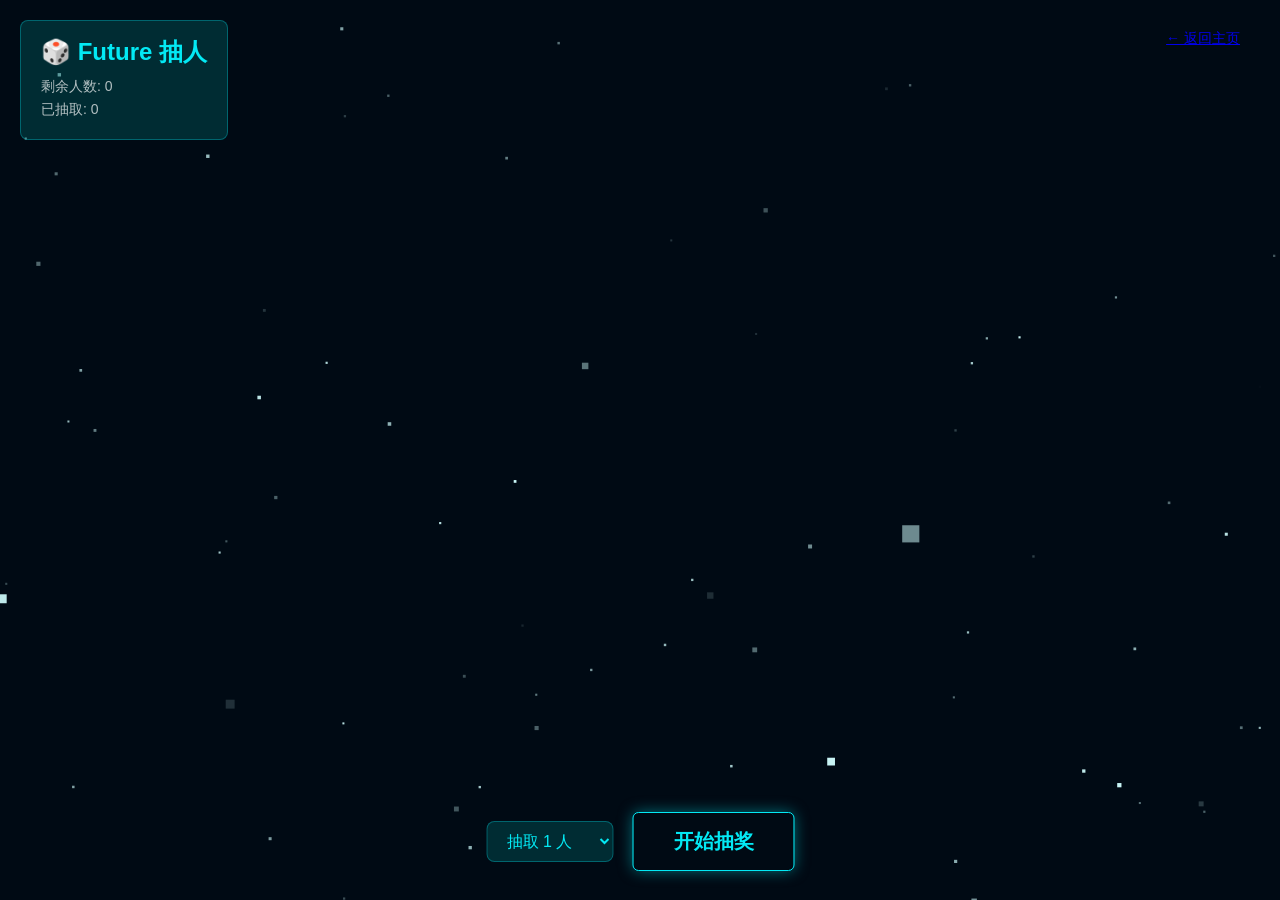
==== future/index.html @ 39458bb5 "Add files via upload" ====
<!DOCTYPE html>
<html>
<head>
    <meta charset="utf-8">
    <title>Future 3D抽人</title>
    <meta name="viewport" content="width=device-width, user-scalable=no, minimum-scale=1.0, maximum-scale=1.0">
    <style>
        * {
            margin: 0;
            padding: 0;
            box-sizing: border-box;
        }

        html, body {
            height: 100%;
            overflow: hidden;
        }

        body {
            background: linear-gradient(to bottom, #131313 0%, #02101c 100%);
            font-family: 'Segoe UI', Helvetica, sans-serif;
        }

        #container {
            z-index: 3;
            position: relative;
            margin: 0 15vh;
        }

        #menu {
            position: fixed;
            bottom: 30px;
            left: 50%;
            transform: translateX(-50%);
            z-index: 10;
            display: flex;
            gap: 20px;
            align-items: center;
        }

        .canvas-box {
            position: fixed;
            left: 0;
            top: 0;
            z-index: -1;
        }

        #prizeBar {
            position: fixed;
            left: 20px;
            top: 20px;
            z-index: 5;
            color: #03e9f4;
        }

        .prize-info {
            background: rgba(0, 127, 127, 0.3);
            border: 1px solid rgba(3, 233, 244, 0.3);
            padding: 15px 20px;
            border-radius: 8px;
            margin-bottom: 10px;
        }

        .prize-info h3 {
            font-size: 24px;
            margin-bottom: 10px;
            color: #03e9f4;
        }

        .prize-info p {
            font-size: 14px;
            color: rgba(255, 255, 255, 0.7);
            margin: 5px 0;
        }

        .count-select {
            background: rgba(0, 127, 127, 0.3);
            border: 1px solid rgba(3, 233, 244, 0.3);
            color: #03e9f4;
            padding: 10px 15px;
            border-radius: 8px;
            font-size: 16px;
            cursor: pointer;
            outline: none;
        }

        .count-select option {
            background: #02101c;
            color: #03e9f4;
        }

        button {
            color: #03e9f4;
            background: transparent;
            outline: 1px solid #03e9f4;
            border: 0;
            padding: 15px 40px;
            font-size: 20px;
            font-weight: bold;
            cursor: pointer;
            border-radius: 5px;
            transition: all 0.3s;
        }

        button:hover {
            background-color: rgba(3, 233, 244, 0.3);
        }

        button:active {
            color: #000;
            background-color: rgba(3, 233, 244, 0.8);
        }

        #lotteryBtn {
            animation: breath 1.6s linear infinite;
            box-shadow: 0 0 15px rgba(3, 233, 244, 0.5);
        }

        @keyframes breath {
            0% { transform: scale(0.95); opacity: 0.8; }
            50% { transform: scale(1.05); opacity: 1; }
            100% { transform: scale(0.95); opacity: 0.8; }
        }

        .element {
            width: 120px;
            height: 150px;
            background: rgba(0, 127, 127, 0.6);
            box-shadow: 0 0 10px rgba(3, 233, 244, 0.3);
            border: 1px solid rgba(3, 233, 244, 0.2);
            text-align: center;
            cursor: default;
            transition: background-color 0.3s;
            display: flex;
            flex-direction: column;
            justify-content: center;
            align-items: center;
            padding: 10px;
        }

        .element .name {
            font-size: 22px;
            font-weight: bold;
            color: rgba(255, 255, 255, 0.9);
            text-shadow: 0 0 8px rgba(3, 233, 244, 0.8);
        }

        .highlight {
            background-color: rgba(253, 105, 0, 0.9) !important;
            box-shadow: 0 0 15px rgba(253, 105, 0, 0.8);
            border: 1px solid rgba(253, 105, 0, 0.5);
        }

        .prize.element {
            background-color: rgba(253, 105, 0, 0.85) !important;
            box-shadow: 0 0 15px rgba(253, 105, 0, 0.9);
        }

        .qipao-container {
            position: fixed;
            right: 20px;
            top: 100px;
            width: 280px;
            z-index: 10;
        }

        .qipao {
            width: 100%;
            padding: 12px;
            margin: 8px 0;
            box-sizing: border-box;
            font-size: 14px;
            background-color: rgba(3, 233, 244, 0.2);
            border: 1px solid rgba(3, 233, 244, 0.3);
            color: #03e9f4;
            border-radius: 5px;
            animation: slideIn 0.3s ease-out;
        }

        @keyframes slideIn {
            from { transform: translateX(100px); opacity: 0; }
            to { transform: translateX(0); opacity: 1; }
        }

        .back-btn {
            position: fixed;
            top: 20px;
            right: 20px;
            z-index: 10;
            padding: 10px 20px;
            font-size: 14px;
        }

        .used-count {
            color: rgba(255, 255, 255, 0.6);
            font-size: 12px;
            margin-top: 5px;
        }

        .none {
            display: none;
        }
    </style>
</head>
<body>
    <div class="canvas-box">
        <canvas id="canvas">你的浏览器不支持canvas</canvas>
    </div>

    <div id="prizeBar">
        <div class="prize-info">
            <h3>🎲 Future 抽人</h3>
            <p>剩余人数: <span id="leftCount">0</span></p>
            <p>已抽取: <span id="usedCount">0</span></p>
        </div>
    </div>

    <div id="container"></div>

    <div id="menu">
        <select class="count-select" id="countSelect">
            <option value="1">抽取 1 人</option>
            <option value="2">抽取 2 人</option>
            <option value="3">抽取 3 人</option>
            <option value="4">抽取 4 人</option>
            <option value="5">抽取 5 人</option>
            <option value="6">抽取 6 人</option>
            <option value="7">抽取 7 人</option>
            <option value="8">抽取 8 人</option>
            <option value="9">抽取 9 人</option>
            <option value="10">抽取 10 人</option>
        </select>
        <button id="lotteryBtn">开始抽奖</button>
    </div>

    <a href="../index.html" class="back-btn">
        ← 返回主页
    </a>

    <div class="qipao-container"></div>

    <script src="libs/three.min.js"></script>
    <script src="libs/tween.min.js"></script>
    <script src="libs/TrackballControls.js"></script>
    <script src="libs/CSS3DRenderer.js"></script>
    <script src="libs/canvas.js"></script>

    <script>
        const ROW_COUNT = 7;
        const COLUMN_COUNT = 17;
        const STORAGE_KEY_NAMES = 'nameRoll_names';
        const STORAGE_KEY_USED = 'nameRoll_usedNames';
        const ROTATE_TIME = 3000;

        let TOTAL_CARDS;
        let camera, scene, renderer, controls;
        let threeDCards = [];
        let targets = { table: [], sphere: [] };
        let rotateObj;
        let isLotting = false;
        let currentLuckys = [];
        let selectedCardIndex = [];
        let basicData = {
            users: [],
            leftUsers: [],
            usedNames: []
        };

        const btns = {
            lottery: document.querySelector("#lotteryBtn"),
            countSelect: document.querySelector("#countSelect")
        };

        initAll();

        function initAll() {
            loadFromStorage();
            
            if (basicData.users.length === 0) {
                addQipao('⚠️ 请先在主页导入名单！');
                return;
            }

            updateCountDisplay();
            initCards();
            animate();
            shineCard();
        }

        function loadFromStorage() {
            try {
                const names = localStorage.getItem(STORAGE_KEY_NAMES);
                const usedNames = localStorage.getItem(STORAGE_KEY_USED);
                
                if (names) {
                    basicData.users = JSON.parse(names);
                }
                if (usedNames) {
                    basicData.usedNames = JSON.parse(usedNames);
                }
                basicData.leftUsers = basicData.users.filter(name => !basicData.usedNames.includes(name));
            } catch (e) {
                console.error('加载数据失败:', e);
            }
        }

        function saveToStorage() {
            try {
                localStorage.setItem(STORAGE_KEY_USED, JSON.stringify(basicData.usedNames));
            } catch (e) {
                console.error('保存数据失败:', e);
            }
        }

        function updateCountDisplay() {
            document.getElementById('leftCount').textContent = basicData.leftUsers.length;
            document.getElementById('usedCount').textContent = basicData.usedNames.length;
        }

        function initCards() {
            const member = basicData.leftUsers.slice();
            const length = member.length;
            
            if (length === 0) {
                addQipao('⚠️ 所有人均已抽取！请返回主页清除历史');
                return;
            }

            const totalMember = member.length;
            const position = {
                x: (140 * COLUMN_COUNT - 20) / 2,
                y: (180 * ROW_COUNT - 20) / 2
            };

            camera = new THREE.PerspectiveCamera(40, window.innerWidth / window.innerHeight, 1, 10000);
            camera.position.z = 3000;

            scene = new THREE.Scene();

            let index = 0;
            for (let i = 0; i < ROW_COUNT; i++) {
                for (let j = 0; j < COLUMN_COUNT; j++) {
                    if (index >= length) break;
                    
                    const element = createCard(member[index], index);
                    const object = new THREE.CSS3DObject(element);
                    object.position.x = Math.random() * 4000 - 2000;
                    object.position.y = Math.random() * 4000 - 2000;
                    object.position.z = Math.random() * 4000 - 2000;
                    scene.add(object);
                    threeDCards.push(object);

                    const target = new THREE.Object3D();
                    target.position.x = j * 140 - position.x;
                    target.position.y = -(i * 180) + position.y;
                    targets.table.push(target);
                    index++;
                }
            }

            TOTAL_CARDS = threeDCards.length;

            // sphere formation
            for (let i = 0; i < TOTAL_CARDS; i++) {
                const phi = Math.acos(-1 + (2 * i) / TOTAL_CARDS);
                const theta = Math.sqrt(TOTAL_CARDS * Math.PI) * phi;
                const object = new THREE.Object3D();
                object.position.setFromSphericalCoords(800, phi, theta);
                const vector = object.position.clone().multiplyScalar(2);
                object.lookAt(vector);
                targets.sphere.push(object);
            }

            renderer = new THREE.CSS3DRenderer();
            renderer.setSize(window.innerWidth, window.innerHeight);
            document.getElementById("container").appendChild(renderer.domElement);

            controls = new THREE.TrackballControls(camera, renderer.domElement);
            controls.rotateSpeed = 0.5;
            controls.minDistance = 500;
            controls.maxDistance = 6000;
            controls.addEventListener("change", render);

            bindEvent();
            transform(targets.sphere, 2000);
        }

        function createCard(name, id) {
            const element = document.createElement("div");
            element.className = "element";
            element.id = "card-" + id;
            
            const nameEl = document.createElement("div");
            nameEl.className = "name";
            nameEl.textContent = name;
            element.appendChild(nameEl);
            
            return element;
        }

        function bindEvent() {
            btns.lottery.addEventListener("click", function() {
                if (isLotting) {
                    // 停止抽奖
                    rotateObj.stop();
                    btns.lottery.innerHTML = "开始抽奖";
                    return;
                }

                const selectCount = parseInt(btns.countSelect.value);
                if (selectCount > basicData.leftUsers.length) {
                    addQipao(`剩余人数不足${selectCount}人！`);
                    return;
                }

                setLotteryStatus(true);
                btns.lottery.innerHTML = "停止";
                addQipao(`正在抽取${selectCount}人，准备好运气！`);
                
                resetCard().then(() => {
                    lottery(selectCount);
                });
            });

            window.addEventListener("resize", onWindowResize, false);
        }

        function setLotteryStatus(status) {
            isLotting = status;
        }

        function transform(targets, duration) {
            for (let i = 0; i < threeDCards.length; i++) {
                const object = threeDCards[i];
                const target = targets[i];

                new TWEEN.Tween(object.position)
                    .to({
                        x: target.position.x,
                        y: target.position.y,
                        z: target.position.z
                    }, Math.random() * duration + duration)
                    .easing(TWEEN.Easing.Exponential.InOut)
                    .start();

                new TWEEN.Tween(object.rotation)
                    .to({
                        x: target.rotation.x,
                        y: target.rotation.y,
                        z: target.rotation.z
                    }, Math.random() * duration + duration)
                    .easing(TWEEN.Easing.Exponential.InOut)
                    .start();
            }

            new TWEEN.Tween(this)
                .to({}, duration * 2)
                .onUpdate(render)
                .start();
        }

        function rotateBall() {
            return new Promise((resolve) => {
                scene.rotation.y = 0;
                rotateObj = new TWEEN.Tween(scene.rotation);
                rotateObj
                    .to({ y: Math.PI * 6 }, ROTATE_TIME)
                    .onUpdate(render)
                    .start()
                    .onStop(() => {
                        scene.rotation.y = 0;
                        resolve();
                    })
                    .onComplete(() => {
                        resolve();
                    });
            });
        }

        function onWindowResize() {
            camera.aspect = window.innerWidth / window.innerHeight;
            camera.updateProjectionMatrix();
            renderer.setSize(window.innerWidth, window.innerHeight);
            render();
        }

        function animate() {
            requestAnimationFrame(animate);
            TWEEN.update();
            controls.update();
        }

        function render() {
            renderer.render(scene, camera);
        }

        function lottery(perCount) {
            rotateBall().then(() => {
                currentLuckys = [];
                selectedCardIndex = [];

                for (let i = 0; i < perCount; i++) {
                    const luckyIndex = Math.floor(Math.random() * basicData.leftUsers.length);
                    currentLuckys.push(basicData.leftUsers[luckyIndex]);
                    basicData.leftUsers.splice(luckyIndex, 1);

                    const cardIndex = i % TOTAL_CARDS;
                    selectedCardIndex.push(cardIndex);
                }

                basicData.usedNames = basicData.usedNames.concat(currentLuckys);
                saveToStorage();
                updateCountDisplay();
                
                addQipao(`🎉 恭喜 ${currentLuckys.join('、')}！`);
                selectCard();
            });
        }

        function selectCard(duration = 600) {
            const width = 140;
            let tag = -(currentLuckys.length - 1) / 2;
            const locates = [];

            for (let i = 0; i < currentLuckys.length; i++) {
                locates.push({
                    x: tag * width,
                    y: 0
                });
                tag++;
            }

            selectedCardIndex.forEach((cardIndex, index) => {
                const object = threeDCards[cardIndex];
                new TWEEN.Tween(object.position)
                    .to({
                        x: locates[index].x,
                        y: locates[index].y,
                        z: 2000
                    }, Math.random() * duration + duration)
                    .easing(TWEEN.Easing.Exponential.InOut)
                    .start();

                new TWEEN.Tween(object.rotation)
                    .to({ x: 0, y: 0, z: 0 }, Math.random() * duration + duration)
                    .easing(TWEEN.Easing.Exponential.InOut)
                    .start();

                object.element.classList.add('prize');
            });

            new TWEEN.Tween(this)
                .to({}, duration * 2)
                .onUpdate(render)
                .start()
                .onComplete(() => {
                    setLotteryStatus(false);
                    btns.lottery.innerHTML = "再次抽取";
                });
        }

        function resetCard(duration = 500) {
            if (currentLuckys.length === 0) {
                return Promise.resolve();
            }

            selectedCardIndex.forEach(index => {
                const object = threeDCards[index];
                const target = targets.sphere[index];

                new TWEEN.Tween(object.position)
                    .to({
                        x: target.position.x,
                        y: target.position.y,
                        z: target.position.z
                    }, Math.random() * duration + duration)
                    .easing(TWEEN.Easing.Exponential.InOut)
                    .start();

                new TWEEN.Tween(object.rotation)
                    .to({
                        x: target.rotation.x,
                        y: target.rotation.y,
                        z: target.rotation.z
                    }, Math.random() * duration + duration)
                    .easing(TWEEN.Easing.Exponential.InOut)
                    .start();
            });

            return new Promise((resolve) => {
                new TWEEN.Tween(this)
                    .to({}, duration * 2)
                    .onUpdate(render)
                    .start()
                    .onComplete(() => {
                        selectedCardIndex.forEach(index => {
                            threeDCards[index].element.classList.remove('prize');
                        });
                        resolve();
                    });
            });
        }

        function shineCard() {
            setInterval(() => {
                if (isLotting) return;
                if (basicData.leftUsers.length === 0) return;
                
                const randomIndex = Math.floor(Math.random() * TOTAL_CARDS);
                const card = threeDCards[randomIndex];
                if (card && !selectedCardIndex.includes(randomIndex)) {
                    const hue = Math.random() * 0.5 + 0.5;
                    card.element.style.backgroundColor = `rgba(0, 127, 127, ${Math.random() * 0.5 + 0.5})`;
                }
            }, 500);
        }

        // 气泡提示
        let qipaoList = [];
        function addQipao(text) {
            let qipao;
            if (qipaoList.length > 0) {
                qipao = qipaoList.shift();
            } else {
                qipao = document.createElement("div");
                qipao.className = "qipao";
                document.querySelector(".qipao-container").appendChild(qipao);
            }
            
            qipao.textContent = text;
            qipao.style.animation = 'none';
            qipao.offsetHeight;
            qipao.style.animation = 'slideIn 0.3s ease-out';
            
            setTimeout(() => {
                qipaoList.push(qipao);
            }, 3000);
        }
    </script>
</body>
</html>
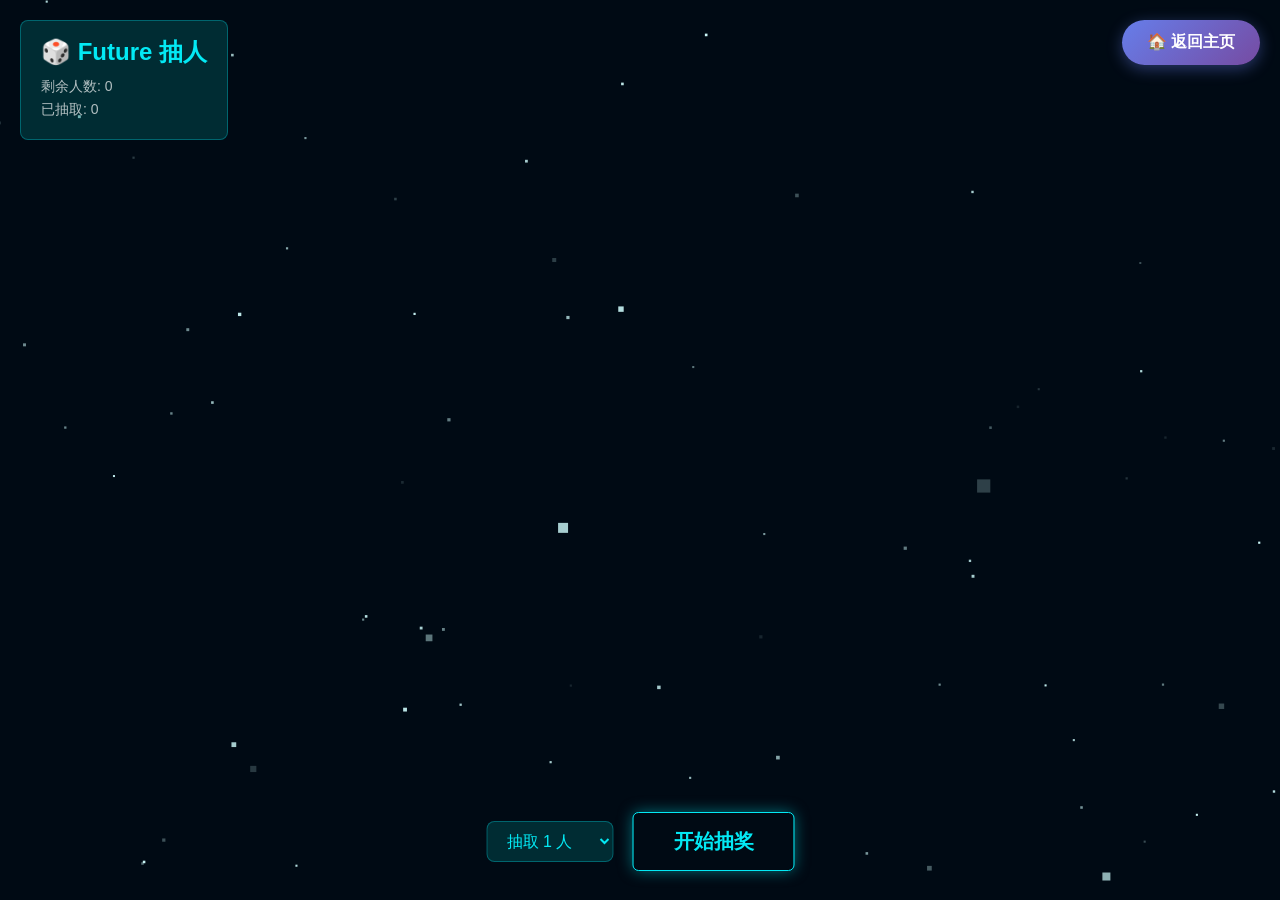
==== commit 123f1f35: "初始提交 - 名字抽选器" ====
--- a/future/index.html
+++ b/future/index.html
@@ -24,7 +24,9 @@
         #container {
             z-index: 3;
             position: relative;
-            margin: 0 15vh;
+            width: 100%;
+            height: 100vh;
+            margin: 0 auto;
         }
 
         #menu {
@@ -123,8 +125,8 @@
         }
 
         .element {
-            width: 120px;
-            height: 150px;
+            width: 80px;
+            height: 100px;
             background: rgba(0, 127, 127, 0.6);
             box-shadow: 0 0 10px rgba(3, 233, 244, 0.3);
             border: 1px solid rgba(3, 233, 244, 0.2);
@@ -139,7 +141,7 @@
         }
 
         .element .name {
-            font-size: 22px;
+            font-size: 14px;
             font-weight: bold;
             color: rgba(255, 255, 255, 0.9);
             text-shadow: 0 0 8px rgba(3, 233, 244, 0.8);
@@ -187,8 +189,20 @@
             top: 20px;
             right: 20px;
             z-index: 10;
-            padding: 10px 20px;
-            font-size: 14px;
+            padding: 12px 25px;
+            font-size: 16px;
+            background: linear-gradient(135deg, #667eea 0%, #764ba2 100%);
+            color: white;
+            border-radius: 25px;
+            font-weight: bold;
+            text-decoration: none;
+            box-shadow: 0 4px 15px rgba(102, 126, 234, 0.4);
+            transition: all 0.3s;
+        }
+
+        .back-btn:hover {
+            transform: scale(1.05);
+            box-shadow: 0 6px 20px rgba(102, 126, 234, 0.6);
         }
 
         .used-count {
@@ -234,7 +248,7 @@
     </div>
 
     <a href="../index.html" class="back-btn">
-        ← 返回主页
+        🏠 返回主页
     </a>
 
     <div class="qipao-container"></div>
@@ -249,7 +263,6 @@
         const ROW_COUNT = 7;
         const COLUMN_COUNT = 17;
         const STORAGE_KEY_NAMES = 'nameRoll_names';
-        const STORAGE_KEY_USED = 'nameRoll_usedNames';
         const ROTATE_TIME = 3000;
 
         let TOTAL_CARDS;
@@ -260,10 +273,10 @@
         let isLotting = false;
         let currentLuckys = [];
         let selectedCardIndex = [];
+        let drawnNames = [];
         let basicData = {
             users: [],
-            leftUsers: [],
-            usedNames: []
+            leftUsers: []
         };
 
         const btns = {
@@ -290,31 +303,29 @@
         function loadFromStorage() {
             try {
                 const names = localStorage.getItem(STORAGE_KEY_NAMES);
-                const usedNames = localStorage.getItem(STORAGE_KEY_USED);
                 
                 if (names) {
                     basicData.users = JSON.parse(names);
                 }
-                if (usedNames) {
-                    basicData.usedNames = JSON.parse(usedNames);
-                }
-                basicData.leftUsers = basicData.users.filter(name => !basicData.usedNames.includes(name));
+                // 只从名单中过滤当前会话已抽取的
+                basicData.leftUsers = basicData.users.filter(name => !drawnNames.includes(name));
             } catch (e) {
                 console.error('加载数据失败:', e);
             }
         }
 
-        function saveToStorage() {
-            try {
-                localStorage.setItem(STORAGE_KEY_USED, JSON.stringify(basicData.usedNames));
-            } catch (e) {
-                console.error('保存数据失败:', e);
-            }
-        }
-
         function updateCountDisplay() {
+            // 刷新剩余人数（从原始名单中过滤已抽取的）
+            basicData.leftUsers = basicData.users.filter(name => !drawnNames.includes(name));
             document.getElementById('leftCount').textContent = basicData.leftUsers.length;
-            document.getElementById('usedCount').textContent = basicData.usedNames.length;
+            document.getElementById('usedCount').textContent = drawnNames.length;
+        }
+
+        function updateCountDisplay() {
+            // 刷新剩余人数
+            basicData.leftUsers = basicData.users.filter(name => !drawnNames.includes(name));
+            document.getElementById('leftCount').textContent = basicData.leftUsers.length;
+            document.getElementById('usedCount').textContent = drawnNames.length;
         }
 
         function initCards() {
@@ -328,14 +339,15 @@
 
             const totalMember = member.length;
             const position = {
-                x: (140 * COLUMN_COUNT - 20) / 2,
-                y: (180 * ROW_COUNT - 20) / 2
+                x: (100 * COLUMN_COUNT - 20) / 2,
+                y: (120 * ROW_COUNT - 20) / 2
             };
 
             camera = new THREE.PerspectiveCamera(40, window.innerWidth / window.innerHeight, 1, 10000);
-            camera.position.z = 3000;
+            camera.position.set(0, 0, 2000);
 
             scene = new THREE.Scene();
+            scene.rotation.y = 0;
 
             let index = 0;
             for (let i = 0; i < ROW_COUNT; i++) {
@@ -344,15 +356,15 @@
                     
                     const element = createCard(member[index], index);
                     const object = new THREE.CSS3DObject(element);
-                    object.position.x = Math.random() * 4000 - 2000;
-                    object.position.y = Math.random() * 4000 - 2000;
-                    object.position.z = Math.random() * 4000 - 2000;
+                    object.position.x = Math.random() * 2000 - 1000;
+                    object.position.y = Math.random() * 2000 - 1000;
+                    object.position.z = Math.random() * 2000 - 1000;
                     scene.add(object);
                     threeDCards.push(object);
 
                     const target = new THREE.Object3D();
-                    target.position.x = j * 140 - position.x;
-                    target.position.y = -(i * 180) + position.y;
+                    target.position.x = j * 100 - position.x;
+                    target.position.y = -(i * 120) + position.y;
                     targets.table.push(target);
                     index++;
                 }
@@ -360,12 +372,13 @@
 
             TOTAL_CARDS = threeDCards.length;
 
-            // sphere formation
+            // sphere formation - 根据人数调整半径
+            const sphereRadius = Math.max(400, Math.sqrt(TOTAL_CARDS) * 80);
             for (let i = 0; i < TOTAL_CARDS; i++) {
                 const phi = Math.acos(-1 + (2 * i) / TOTAL_CARDS);
                 const theta = Math.sqrt(TOTAL_CARDS * Math.PI) * phi;
                 const object = new THREE.Object3D();
-                object.position.setFromSphericalCoords(800, phi, theta);
+                object.position.setFromSphericalCoords(sphereRadius, phi, theta);
                 const vector = object.position.clone().multiplyScalar(2);
                 object.lookAt(vector);
                 targets.sphere.push(object);
@@ -416,6 +429,9 @@
                 setLotteryStatus(true);
                 btns.lottery.innerHTML = "停止";
                 addQipao(`正在抽取${selectCount}人，准备好运气！`);
+                
+                // 播放转动音效
+                playSpinSound();
                 
                 resetCard().then(() => {
                     lottery(selectCount);
@@ -504,13 +520,20 @@
                     currentLuckys.push(basicData.leftUsers[luckyIndex]);
                     basicData.leftUsers.splice(luckyIndex, 1);
 
-                    const cardIndex = i % TOTAL_CARDS;
+                    // 随机一个不重复的位置
+                    let cardIndex;
+                    do {
+                        cardIndex = Math.floor(Math.random() * TOTAL_CARDS);
+                    } while (selectedCardIndex.includes(cardIndex));
                     selectedCardIndex.push(cardIndex);
                 }
 
-                basicData.usedNames = basicData.usedNames.concat(currentLuckys);
-                saveToStorage();
+                // 记录已抽取的名字
+                drawnNames = drawnNames.concat(currentLuckys);
                 updateCountDisplay();
+                
+                // 播放恭喜音效
+                playSuccessSound();
                 
                 addQipao(`🎉 恭喜 ${currentLuckys.join('、')}！`);
                 selectCard();
@@ -518,25 +541,40 @@
         }
 
         function selectCard(duration = 600) {
-            const width = 140;
-            let tag = -(currentLuckys.length - 1) / 2;
+            const width = 100;
+            const maxPerRow = 5;
+            const rowHeight = 120;
             const locates = [];
 
+            // 计算总行数，用于整体居中
+            const totalRows = Math.ceil(currentLuckys.length / maxPerRow);
+            const totalHeight = (totalRows - 1) * rowHeight;
+            const startY = totalHeight / 2;
+
+            // 计算每行的位置，每行单独居中
             for (let i = 0; i < currentLuckys.length; i++) {
+                const row = Math.floor(i / maxPerRow);
+                const col = i % maxPerRow;
+                const itemsInThisRow = Math.min(maxPerRow, currentLuckys.length - row * maxPerRow);
+                const startX = -(itemsInThisRow - 1) / 2 * width;
+                
                 locates.push({
-                    x: tag * width,
-                    y: 0
+                    x: startX + col * width,
+                    y: startY - row * rowHeight
                 });
-                tag++;
             }
 
             selectedCardIndex.forEach((cardIndex, index) => {
                 const object = threeDCards[cardIndex];
+                
+                // 更新卡片名字为被抽中的人
+                object.element.querySelector('.name').textContent = currentLuckys[index];
+                
                 new TWEEN.Tween(object.position)
                     .to({
                         x: locates[index].x,
                         y: locates[index].y,
-                        z: 2000
+                        z: 1500
                     }, Math.random() * duration + duration)
                     .easing(TWEEN.Easing.Exponential.InOut)
                     .start();
@@ -636,6 +674,60 @@
                 qipaoList.push(qipao);
             }, 3000);
         }
+
+        // ===== 音效 =====
+        function playSpinSound() {
+            try {
+                const audioContext = new (window.AudioContext || window.webkitAudioContext)();
+                const oscillator = audioContext.createOscillator();
+                const gainNode = audioContext.createGain();
+                
+                oscillator.connect(gainNode);
+                gainNode.connect(audioContext.destination);
+                
+                oscillator.type = 'sine';
+                oscillator.frequency.setValueAtTime(200, audioContext.currentTime);
+                oscillator.frequency.exponentialRampToValueAtTime(400, audioContext.currentTime + 0.1);
+                
+                gainNode.gain.setValueAtTime(0.6, audioContext.currentTime);
+                gainNode.gain.exponentialRampToValueAtTime(0.01, audioContext.currentTime + 0.1);
+                
+                oscillator.start(audioContext.currentTime);
+                oscillator.stop(audioContext.currentTime + 0.1);
+            } catch (e) {
+                console.log('音效播放失败');
+            }
+        }
+
+        function playSuccessSound() {
+            try {
+                const audioContext = new (window.AudioContext || window.webkitAudioContext)();
+                
+                // 播放两遍，模拟"恭喜恭喜"
+                for (let i = 0; i < 2; i++) {
+                    setTimeout(() => {
+                        const oscillator = audioContext.createOscillator();
+                        const gainNode = audioContext.createGain();
+                        
+                        oscillator.connect(gainNode);
+                        gainNode.connect(audioContext.destination);
+                        
+                        oscillator.type = 'sine';
+                        oscillator.frequency.setValueAtTime(523, audioContext.currentTime); // C5
+                        oscillator.frequency.setValueAtTime(659, audioContext.currentTime + 0.15); // E5
+                        oscillator.frequency.setValueAtTime(784, audioContext.currentTime + 0.3); // G5
+                        
+                        gainNode.gain.setValueAtTime(0.3, audioContext.currentTime);
+                        gainNode.gain.exponentialRampToValueAtTime(0.01, audioContext.currentTime + 0.4);
+                        
+                        oscillator.start(audioContext.currentTime);
+                        oscillator.stop(audioContext.currentTime + 0.4);
+                    }, i * 200);
+                }
+            } catch (e) {
+                console.log('音效播放失败');
+            }
+        }
     </script>
 </body>
 </html>
